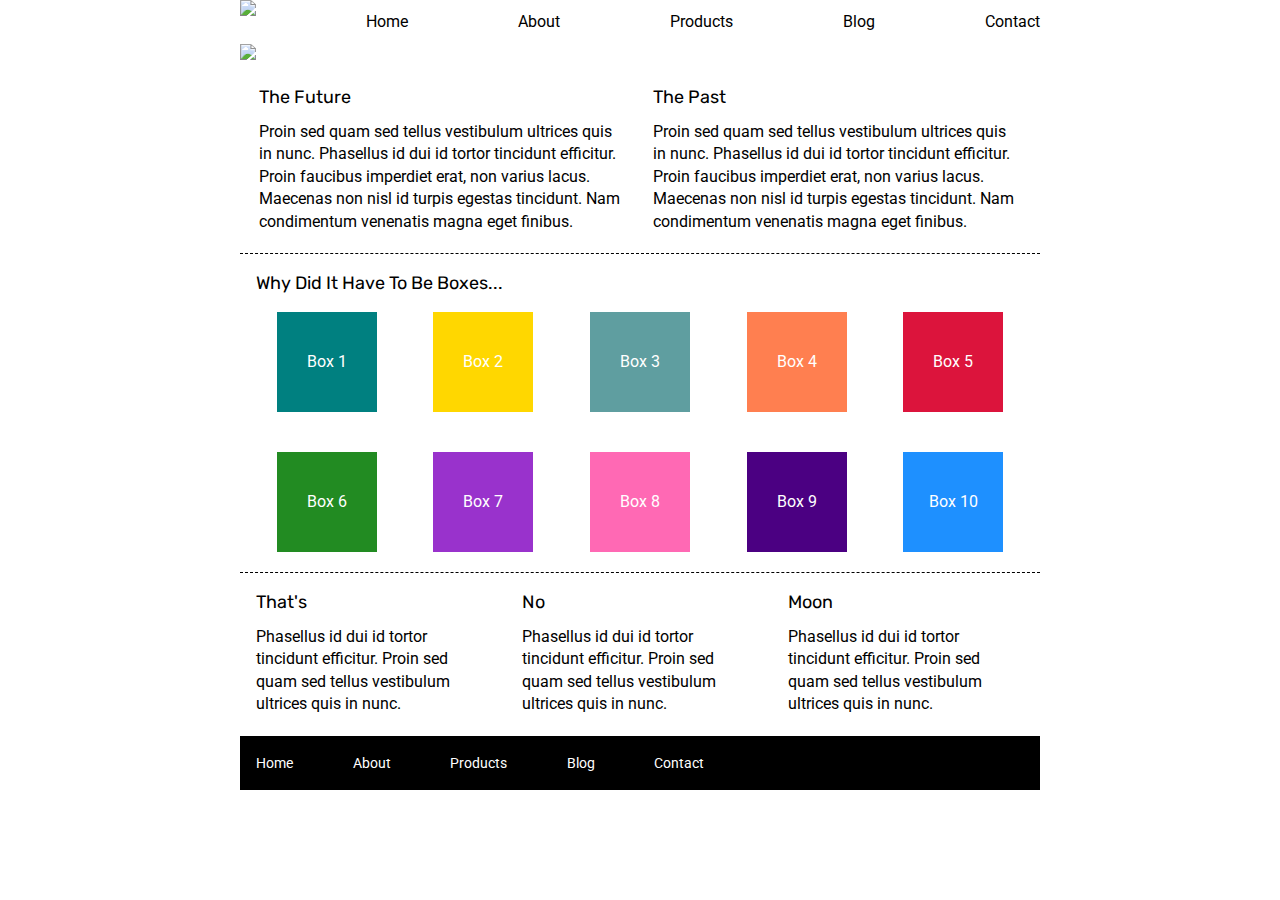
==== index.html @ 2a35b7ea "Edited index.html page" ====
<!doctype html>

<html lang="en">
<head>
  <meta charset="utf-8">

  <title>Sprint Challenge - Home</title>

  <link href="https://fonts.googleapis.com/css?family=Roboto|Rubik" rel="stylesheet">
  <link rel="stylesheet" href="css/index.css">

</head>

<body>
    <div class="container">
        <header>
            <nav>
                <a href="#"><img class="logo" src="img/lambda-black.png"></a>
                <a href="#">Home</a>
                <a href="#">About</a>
                <a href="#">Products</a>
                <a href="#">Blog</a>
                <a href="#">Contact</a>
            </nav>
        </header>

        <img class="length-img" src="img/jumbo.jpg">

        <section class="top-content">
            <div class="text-container">
                <h2>The Future</h2>
                <p>Proin sed quam sed tellus vestibulum ultrices quis in nunc. Phasellus id dui id tortor tincidunt efficitur. Proin faucibus imperdiet erat, non varius lacus. Maecenas non nisl id turpis egestas tincidunt. Nam condimentum venenatis magna eget finibus.</p>
            </div>
            <div class="text-container">
                <h2>The Past</h2>
                <p>Proin sed quam sed tellus vestibulum ultrices quis in nunc. Phasellus id dui id tortor tincidunt efficitur. Proin faucibus imperdiet erat, non varius lacus. Maecenas non nisl id turpis egestas tincidunt. Nam condimentum venenatis magna eget finibus.</p>
            </div>
        </section>
        
        <section class="middle-content">
        
            <h2>Why Did It Have To Be Boxes...</h2>
            
            <div class="boxes">
                <div class="box" id="box1">Box 1</div>
                <div class="box" id="box2">Box 2</div>
                <div class="box" id="box3">Box 3</div>
                <div class="box" id="box4">Box 4</div>
                <div class="box" id="box5">Box 5</div>
                <div class="box" id="box6">Box 6</div>
                <div class="box" id="box7">Box 7</div>
                <div class="box" id="box8">Box 8</div>
                <div class="box" id="box9">Box 9</div>
                <div class="box" id="box10">Box 10</div>
            </div>
        
        </section>

        <section class="bottom-content">

            <div class="text-container">
                <h2>That's</h2>
                <p>Phasellus id dui id tortor tincidunt efficitur. Proin sed quam sed tellus vestibulum ultrices quis in nunc.</p>
            </div>
            <div class="text-container">
                <h2>No</h2>
                <p>Phasellus id dui id tortor tincidunt efficitur. Proin sed quam sed tellus vestibulum ultrices quis in nunc.</p>
            </div>
            <div class="text-container">
                <h2>Moon</h2>
                <p>Phasellus id dui id tortor tincidunt efficitur. Proin sed quam sed tellus vestibulum ultrices quis in nunc.</p>
            </div>

        </section>
        
        <footer>
            <nav>
                <a href="#">Home</a>
                <a href="#">About</a>
                <a href="#">Products</a>
                <a href="#">Blog</a>
                <a href="#">Contact</a>
            </nav>
        </footer>
    </div><!-- container -->        
</body>
</html>
---- css/index.css ----
/* http://meyerweb.com/eric/tools/css/reset/ 
   v2.0 | 20110126
   License: none (public domain)
*/

html, body, div, span, applet, object, iframe,
h1, h2, h3, h4, h5, h6, p, blockquote, pre,
a, abbr, acronym, address, big, cite, code,
del, dfn, em, img, ins, kbd, q, s, samp,
small, strike, strong, sub, sup, tt, var,
b, u, i, center,
dl, dt, dd, ol, ul, li,
fieldset, form, label, legend,
table, caption, tbody, tfoot, thead, tr, th, td,
article, aside, canvas, details, embed, 
figure, figcaption, footer, header, hgroup, 
menu, nav, output, ruby, section, summary,
time, mark, audio, video {
	margin: 0;
	padding: 0;
	border: 0;
	font-size: 100%;
	font: inherit;
	vertical-align: baseline;
}
/* HTML5 display-role reset for older browsers */
article, aside, details, figcaption, figure, 
footer, header, hgroup, menu, nav, section {
	display: block;
}
body {
	line-height: 1;
}
ol, ul {
	list-style: none;
}
blockquote, q {
	quotes: none;
}
blockquote:before, blockquote:after,
q:before, q:after {
	content: '';
	content: none;
}
table {
	border-collapse: collapse;
	border-spacing: 0;
}

* {
    box-sizing: border-box;
}

html, body {
    height: 100%;
    font-family: 'Roboto', sans-serif;
}

h1, h2, h3, h4, h5 {
    font-size: 18px;
    margin-bottom: 15px;
    font-family: 'Rubik', sans-serif;
}

p {
    line-height: 1.4;
}

nav {
    display: flex;
    justify-content: space-between;
    align-items: center;
}

header nav a:link, header nav a:active, header nav a:hover, header nav a:visited {
    color: black;
    text-decoration: none;
}

img {
    margin-bottom: 25px;
}

.container {
    width: 800px;
    margin: 0 auto;
}

.top-content {
    display: flex;
    flex-wrap: wrap;
    justify-content: space-evenly;
    margin-bottom: 20px;
    border-bottom: 1px dashed black;
}

.top-content .text-container {
    width: 48%;
    padding: 0 1%;
    padding-bottom: 20px;  
}

.middle-content {
    margin-bottom: 20px;
    border-bottom: 1px dashed black;
}

.middle-content h2 {
    padding: 0 2%;
    margin-bottom: 0;
}

.middle-content .boxes {
    display: flex;
    flex-wrap: wrap;
    justify-content: space-evenly;
}

.middle-content .boxes .box {
    width: 12.5%;
    height: 100px;
    background: black;
    margin: 20px 2.5%;
    color: white;
    display: flex;
    align-items: center;
    justify-content: center;
}

.bottom-content {
    display: flex;
    margin: 0 2% 20px;
    justify-content: space-around;
}

.bottom-content .text-container {
    padding-right: 4%;
}

.bottom-content .text-container:last-child {
    padding-right: 0;
}

footer {
    width: 100%;
    background: black;
}

footer nav {
    width: 60%;
    display: flex;
    justify-content: space-between;
    align-items: center;
    padding: 20px 2%;
    font-size: 14px;
}

footer nav a {
    color: white;
    text-decoration: none;
}

#box1 {
    background-color: teal;
}

#box2 {
    background-color: gold;
}

#box3{
    background-color: cadetblue;
}

#box4{
    background-color: coral;
}

#box5{
    background-color: crimson;
}

#box6{
    background-color: forestgreen;
}

#box7{
    background-color: darkorchid;
}

#box8{
    background-color: hotpink;
}

#box9{
    background-color: indigo;
}

#box10{
    background-color: dodgerblue;
}
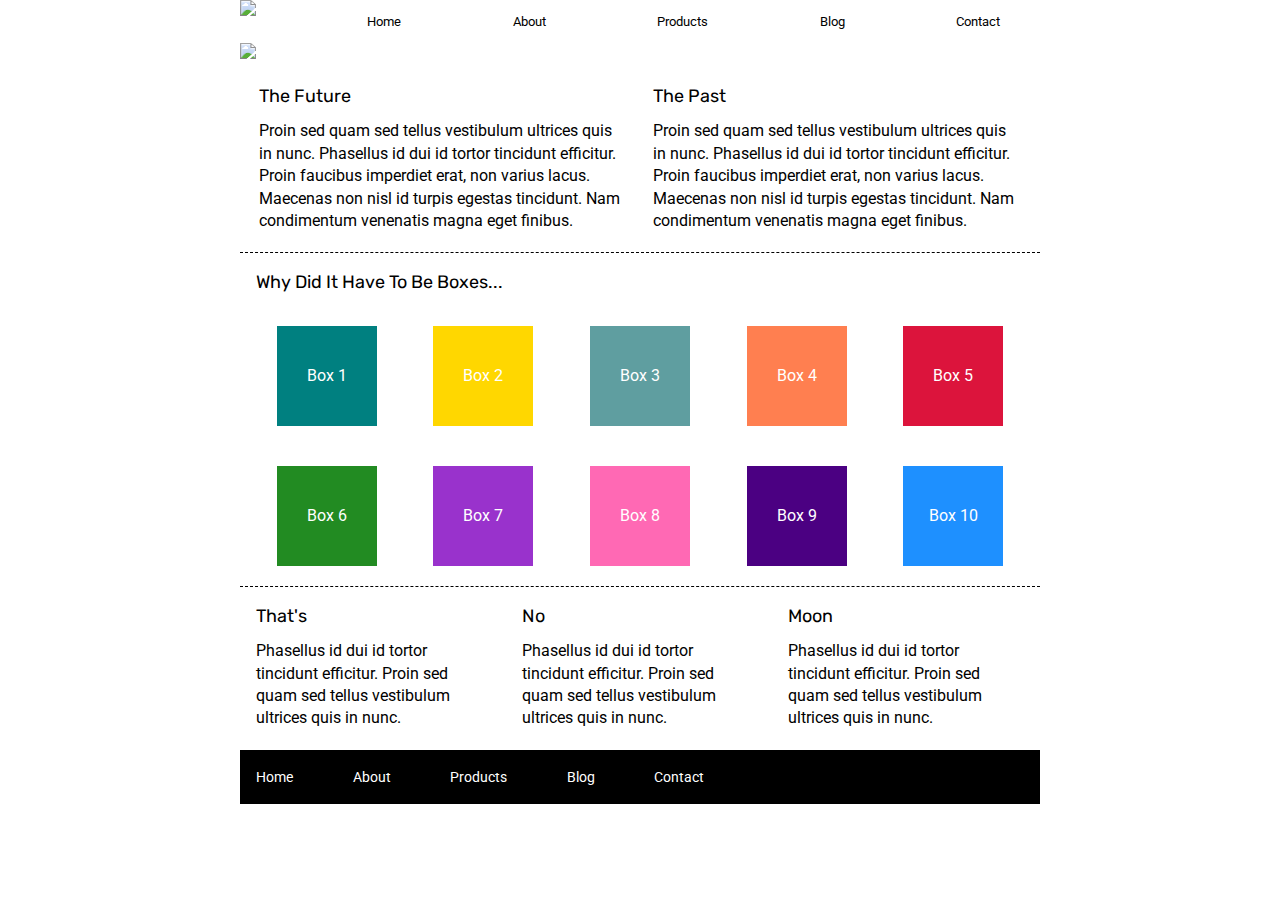
==== commit fd84dd32: "Added url to nav links" ====
--- a/index.html
+++ b/index.html
@@ -17,7 +17,7 @@
             <nav>
                 <a href="#"><img class="logo" src="img/lambda-black.png"></a>
                 <a href="#">Home</a>
-                <a href="#">About</a>
+                <a href="about.html">About</a>
                 <a href="#">Products</a>
                 <a href="#">Blog</a>
                 <a href="#">Contact</a>
--- a/css/index.css
+++ b/css/index.css
@@ -75,6 +75,8 @@
 header nav a:link, header nav a:active, header nav a:hover, header nav a:visited {
     color: black;
     text-decoration: none;
+    font-size: 10pt;
+    padding-right: 40px;
 }
 
 img {
@@ -100,14 +102,23 @@
     padding-bottom: 20px;  
 }
 
+.top-content .text-container button {
+    background-color: transparent;
+    padding: 5px 20px;
+    border-radius: 5px;
+    border: 2px solid black;
+    margin: 15px 0px; 
+    font-size: 10pt;
+}
+
 .middle-content {
     margin-bottom: 20px;
     border-bottom: 1px dashed black;
 }
 
-.middle-content h2 {
+.middle-content h2, .middle-content p, .middle-content button {
     padding: 0 2%;
-    margin-bottom: 0;
+    margin-bottom: 15px;
 }
 
 .middle-content .boxes {
